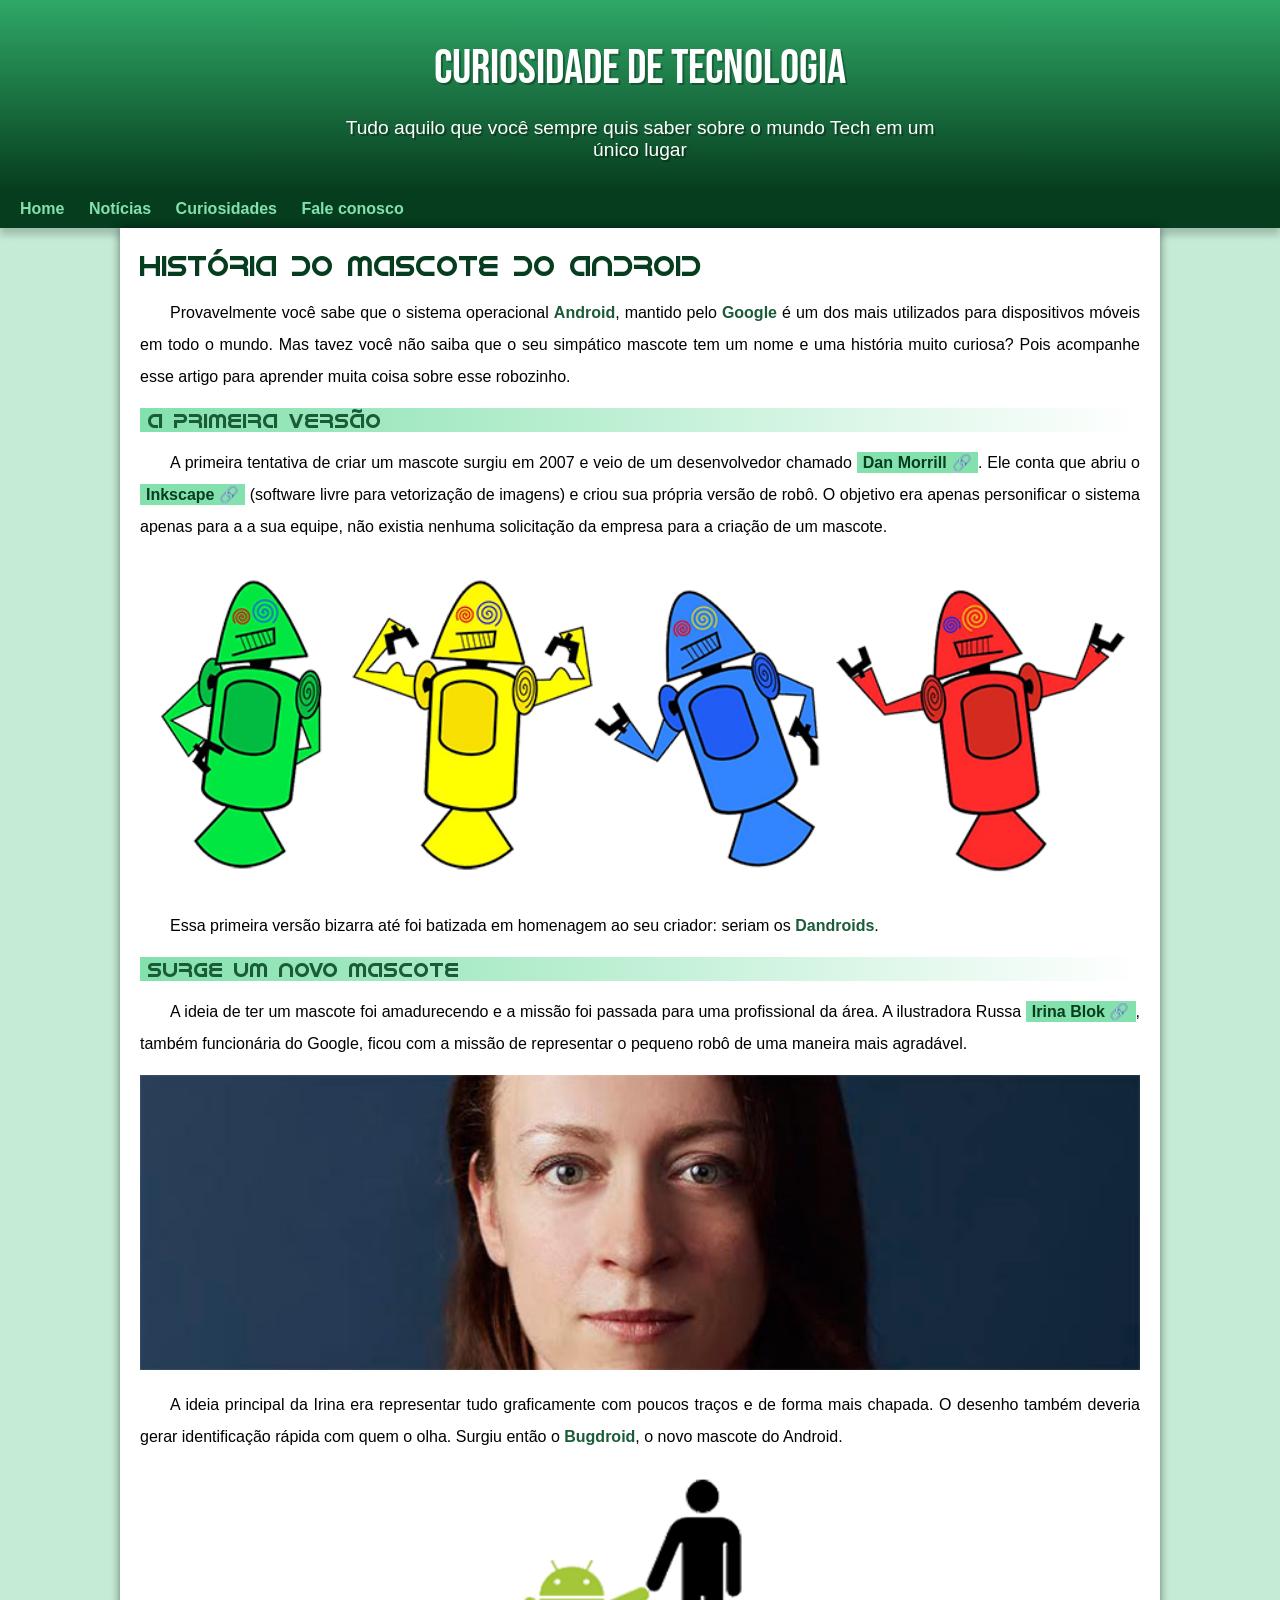
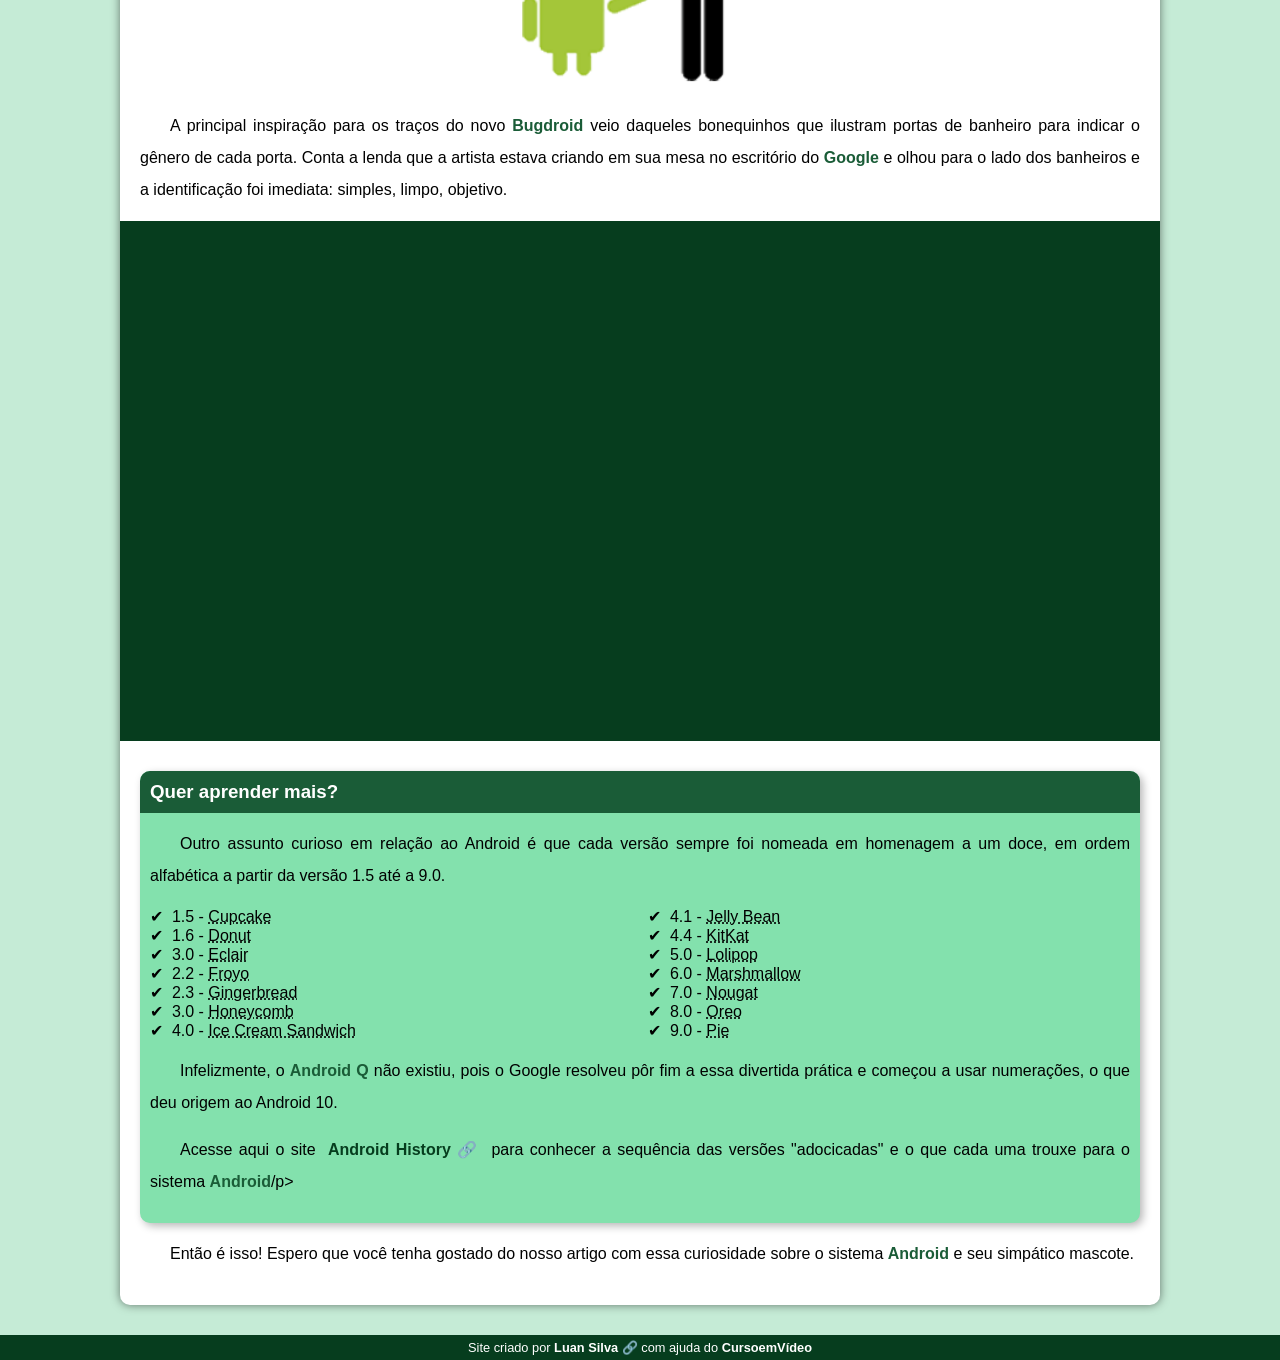
==== index.html.html @ 9293d47d "novo site" ====
<!DOCTYPE html>
<html lang="pt-br">
<head>
    <meta charset="UTF-8">
    <meta http-equiv="X-UA-Compatible" content="IE=edge">
    <meta name="viewport" content="width=device-width, initial-scale=1.0">
    <title>Como surgiu o mascote do Android?</title>
    <link rel="stylesheet" href="estilo/style.css">
    <link rel="shortcut icon" href="imagens/favicon.ico" type="image/x-icon">
</head>
<body>
    <header>
        <h1>Curiosidade de Tecnologia</h1>
        <p>Tudo aquilo que você sempre quis saber sobre o mundo Tech em um único lugar</p>
    </header> 
    <nav>
        <a href="#">Home</a>
        <a href="#">Notícias</a>
        <a href="#">Curiosidades</a>
        <a href="#">Fale conosco</a>
    </nav>    
    <main>
        <article>
            <h1>História do Mascote do Android</h1>

            <p>Provavelmente você sabe que o sistema operacional <strong>Android</strong>, mantido pelo <strong>Google</strong> é um dos mais utilizados para dispositivos móveis em todo o mundo. Mas tavez você não saiba que o seu simpático mascote tem um nome e uma história muito curiosa? Pois acompanhe esse artigo para aprender muita coisa sobre esse robozinho.</p>

            <h2>A primeira versão</h2>

            <p>A primeira tentativa de criar um mascote surgiu em 2007 e veio de um desenvolvedor chamado <a href="https://androidcommunity.com/dan-morrill-shows-us-the-android-mascot-that-almost-was-20130103/" target="_blank" class="externo">Dan Morrill</a>. Ele conta que abriu o <a href="https://inkscape.org/pt-br/" target="_blank" class="externo">Inkscape</a> (software livre para vetorização de imagens) e criou sua própria versão de robô. O objetivo era apenas personificar o sistema apenas para a a sua equipe, não existia nenhuma solicitação da empresa para a criação de um mascote.</p>

            <picture>
                <source media="(max-width: 650px)" srcset="imagens/dan-droids-pq.png">
                <img src="imagens/dan-droids.png" alt="Primeiro mascote do Android">
            </picture>

            <p>Essa primeira versão bizarra até foi batizada em homenagem ao seu criador: seriam os <strong>Dandroids</strong>.</p>

            <h2>Surge um novo mascote</h2>

            <p>A ideia de ter um mascote foi amadurecendo e a missão foi passada para uma profissional da área. A ilustradora Russa <a href="https://www.irinablok.com/" target="blank" class="externo">Irina Blok</a>, também funcionária do Google, ficou com a missão de representar o pequeno robô de uma maneira mais agradável.</p>

            <picture>
                <source media="(max-width: 650px)" srcset="imagens/irina-blok-pq.jpg">
                <img src="imagens/irina-blok.jpg" alt="Irina Blok, criadora do Bugdroid">
            </picture>

            <p>A ideia principal da Irina era representar tudo graficamente com poucos traços e de forma mais chapada. O desenho também deveria gerar identificação rápida com quem o olha. Surgiu então o <strong>Bugdroid</strong>, o novo mascote do Android.</p>

            <img src="imagens/bugdroid.png" class="pequena" alt="Bugdroid">

            <p>A principal inspiração para os traços do novo <strong>Bugdroid</strong> veio daqueles bonequinhos que ilustram portas de banheiro para indicar o gênero de cada porta. Conta a lenda que a artista estava criando em sua mesa no escritório do <strong>Google</strong> e olhou para o lado dos banheiros e a identificação foi imediata: simples, limpo, objetivo.</p>

            <div class="video">
                <iframe width="560" height="315" src="https://www.youtube.com/embed/l2UDgpLz20M" title="YouTube video player" frameborder="0" allow="accelerometer; autoplay; clipboard-write; encrypted-media; gyroscope; picture-in-picture" allowfullscreen></iframe>
            </div>
            
            <aside>
                <h3>Quer aprender mais?</h3>

                <p>Outro assunto curioso em relação ao Android é que cada versão sempre foi nomeada em homenagem a um doce, em ordem alfabética a partir da versão 1.5 até a 9.0.</p>

                <ul>
                    <li>1.5 - <abbr title="Bolo de Copo">Cupcake</abbr></li>
                    <li>1.6 - <abbr title="Rosquinha">Donut</abbr></li>
                    <li>3.0 - <abbr title="Bomba">Eclair</abbr></li>
                    <li>2.2 - <abbr title="Iogurte Congelado">Froyo</abbr></li>
                    <li>2.3 - <abbr title="Biscoito de Gengibre">Gingerbread</abbr></li>
                    <li>3.0 - <abbr title="Favo de Mel">Honeycomb</abbr></li>
                    <li>4.0 - <abbr title="Sanduíche de Sorvete">Ice Cream Sandwich</abbr></li>
                    <li>4.1 - <abbr title="Jujuba">Jelly Bean</abbr></li>
                    <li>4.4 - <abbr title="KitKat">KitKat</abbr></li>
                    <li>5.0 - <abbr title="Pirulito">Lolipop</abbr></li>
                    <li>6.0 - <abbr title="Marshmallow">Marshmallow</abbr></li>
                    <li>7.0 - <abbr title="Torrone">Nougat</abbr></li>
                    <li>8.0 - <abbr title="Oreo">Oreo</abbr></li>
                    <li>9.0 - <abbr title="Torta">Pie</abbr></li>
                </ul>

                <p>Infelizmente, o <strong>Android Q</strong> não existiu, pois o Google resolveu pôr fim a essa divertida prática e começou a usar numerações, o que deu origem ao Android 10.</p>

                <p>Acesse aqui o site <a href="https://www.android.com/intl/en_uk/" target="_blank" class="externo">Android History</a> para conhecer a sequência das versões "adocicadas" e o que cada uma trouxe para o sistema <strong>Android</strong>/p>
            </aside>
            

            <p>Então é isso! Espero que você tenha gostado do nosso artigo com essa curiosidade sobre o sistema <strong>Android</strong> e seu simpático mascote.</p>
        </article>
    </main>
    <footer>
        <p>Site criado por <a href="https://www.instagram.com/bsilva_luan/" target="_blank" class="externo">Luan Silva</a> com ajuda do <a href="https://www.youtube.com/channel/UCrWvhVmt0Qac3HgsjQK62FQ" target="_blank">CursoemVídeo</a></p>
    </footer>
</body>
</html>
---- estilo/style.css ----
@charset "UTF-8";

@import url('https://fonts.googleapis.com/css2?family=Akshar:wght@300;400;500;600;700&family=Bebas+Neue&family=Work+Sans:ital,wght@0,200;0,300;0,400;0,500;0,600;0,700;0,800;0,900;1,100;1,200;1,300;1,400;1,500;1,600;1,700;1,800;1,900&display=swap');

@font-face {
    font-family: 'android';
    src: url('../fontes/idroid.otf') format('opentype');
    font-weight: normal;
}

:root {
    --cor0: #c5ebd6;
    --cor1: #83e1ad;
    --cor2: #3ddc84;
    --cor3: #2fa866;
    --cor4: #1a5c37;
    --cor5: #063d1e;

    --fonte-padrao: Arial, Verdana, Helvetica, sans-serif;
    --fonte-destaque: 'Bebas Neue', 'cursive';
    --fonte-android: 'android', 'cursive';
}

* {
    margin: 0px;
    padding: 0px;
}

body {
    background-color: var(--cor0);
    font-family: var(--fonte-padrao);
}

a.externo::after {
    content: '\00A0\1F517';
}

header {
    background-image: linear-gradient(to bottom, var(--cor3), var(--cor5));
    min-height: 150px;
    text-align: center;
    padding-top: 40px;
}

header > h1 {
    color: white;
    font-family: var(--fonte-destaque);
    font-size: 3em;
    font-weight: normal;
    margin-bottom: 20px;
    text-shadow: 2px 2px 0px rgba(0, 0, 0, 0.274);
}

header > p {
    color: white;
    font-family: var(--fonte-padrao);
    font-size: 1.2em;
    max-width: 600px;
    padding-right: 10px;
    padding-left: 10px;
    margin: auto;
    margin-bottom: 20px;
    text-shadow: 2px 2px 0px rgba(0, 0, 0, 0.315);
}

nav {
    background-color: var(--cor5);
    padding: 10px;
    box-shadow: 0px 7px 7px rgba(0, 0, 0, 0.192);
}

nav > a {
    color: var(--cor1);
    padding: 10px;
    border-radius: 5px;
    text-decoration: none;
    font-weight: bold;
    transition-duration: .4s;
}

nav > a:hover {
    background-color: var(--cor2);
    color: var(--cor5);
}

main {
    min-width: 300px;
    max-width: 1000px;
    margin: auto;
    margin-bottom: 30px;
    padding: 20px;
    background-color: white;
    box-shadow: 0px 0px 10px rgba(0, 0, 0, 0.5);
    border-bottom-left-radius: 10px;
    border-bottom-right-radius: 10px;
}

main h1 {
    color: var(--cor5);
    font-family: var(--fonte-android);
    font-weight: normal;
    font-size: 1.8em;
}

main h2 {
    color: var(--cor4);
    font-family: var(--fonte-android);
    font-size: 1.3em;
    font-weight: normal;
    background-image: linear-gradient(to right, var(--cor1), transparent);
    text-indent: 8px;
}

main p {
    margin: 15px 0px;
    text-align: justify;
    text-indent: 30px;
    font-size: 1em;
    line-height: 2em;
}

main strong {
    color: var(--cor4);
    font-weight: bold;
}

main a {
    text-decoration: none;
    font-weight: bold;
    color: var(--cor5);
    background-color: var(--cor1);
    padding: 2px 6px;
}

main a:hover {
    text-decoration: underline;
    color:var(--cor4)
}

main img {
    width: 100%;
}

main img.pequena {
    max-width: 350px;
    display: block;
    margin: auto;
}

div.video {
    background-color: var(--cor5);
    margin-bottom: 30px;
    margin: 0px -20px 30px -20px;
    padding: 20px;
    padding-bottom: 50%;
    position: relative;
}

div.video > iframe {
    position: absolute;
    top: 5%;
    left: 5%;
    width: 90%;
    height: 90%;
}

aside {
    background-color: var(--cor1);
    padding: 10px;
    border-radius: 10px;
    box-shadow: 3px 3px 8px rgba(0, 0, 0, 0.288);
}

aside > h3 {
    background-color: var(--cor4);
    color: white;
    padding: 10px;
    margin: -10px -10px 0px -10px;
    border-radius: 10px 10px 0px 0px;
}

aside > ul {
    list-style-type: '\2714\00A0\00A0';
    list-style-position: inside;
    columns: 2;
}

footer {
    background-color: var(--cor5);
    color: white;
    text-align: center;
    font-size: 0.8em;
    padding: 5px;
}

footer a {
    color: white;
    font-weight: bolder;
    text-decoration: none;
}

footer a:hover {
    text-decoration: underline;
    color: var(--cor1);
}
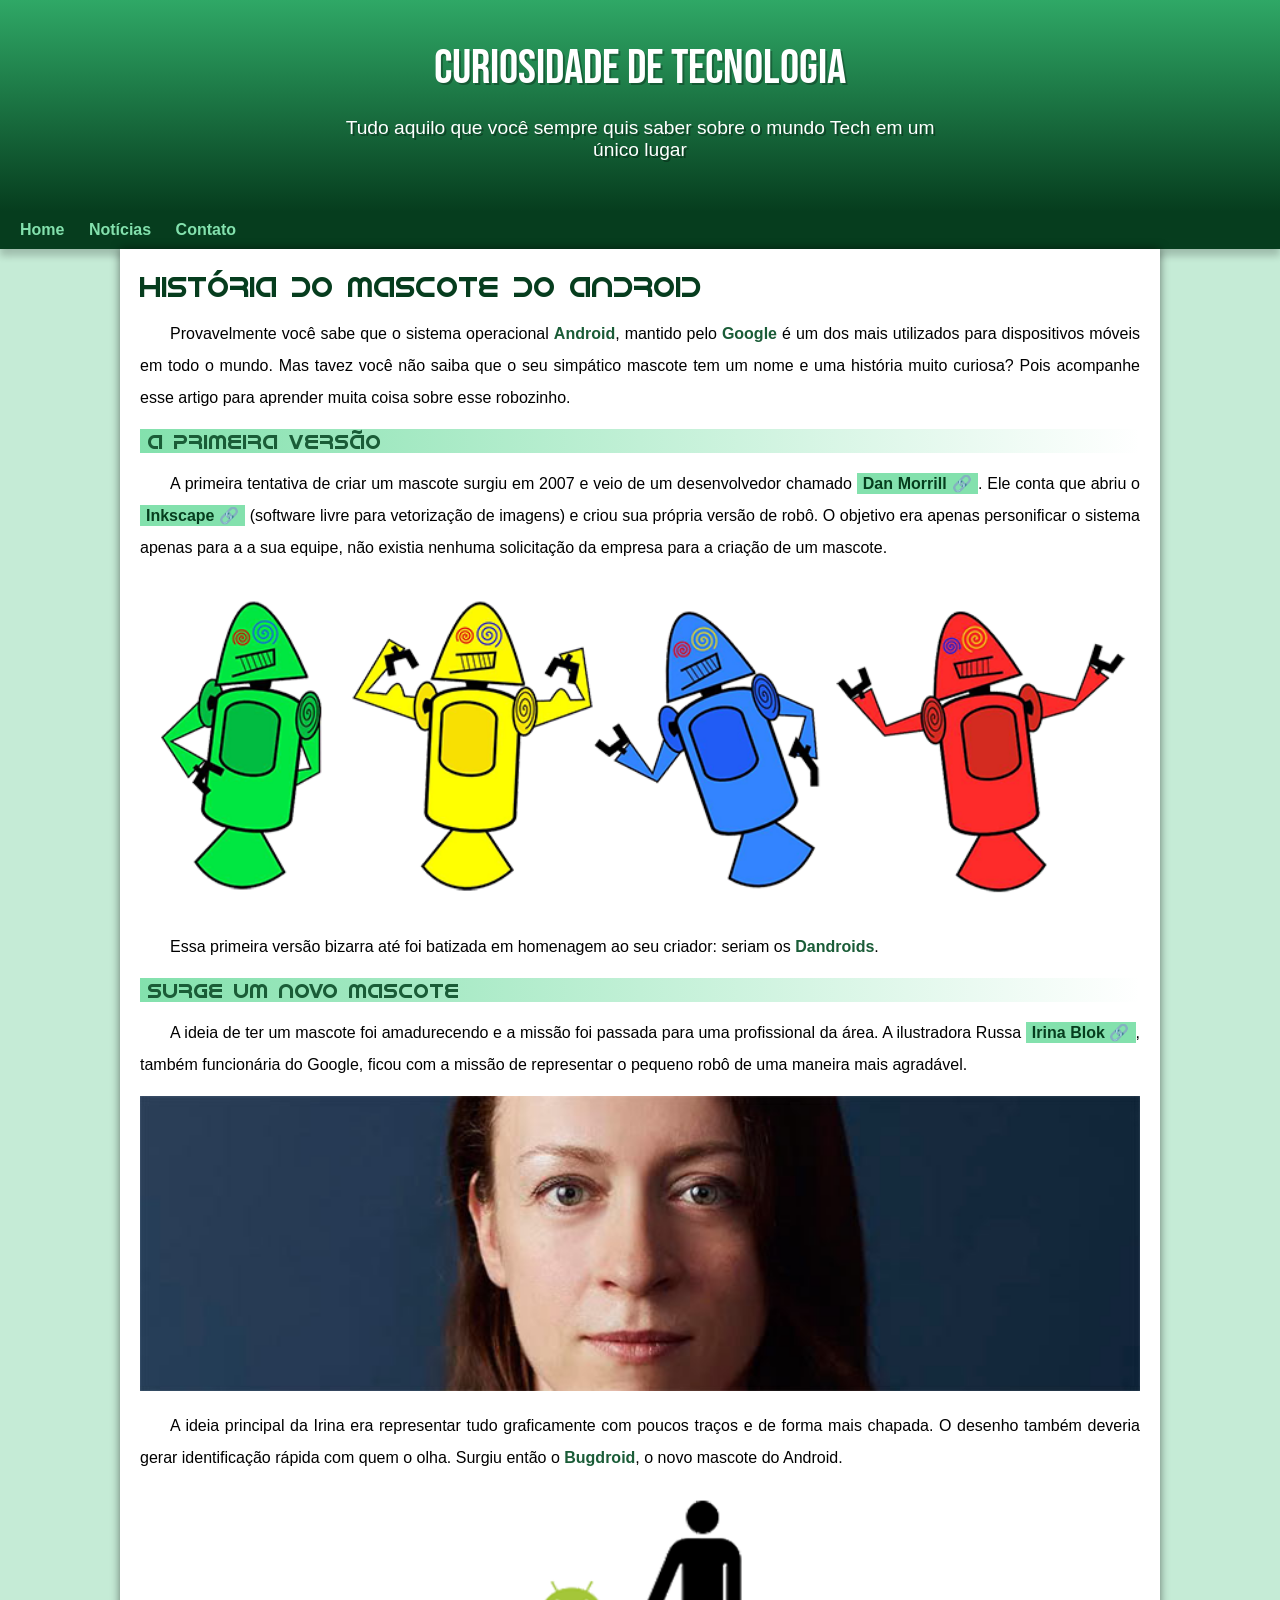
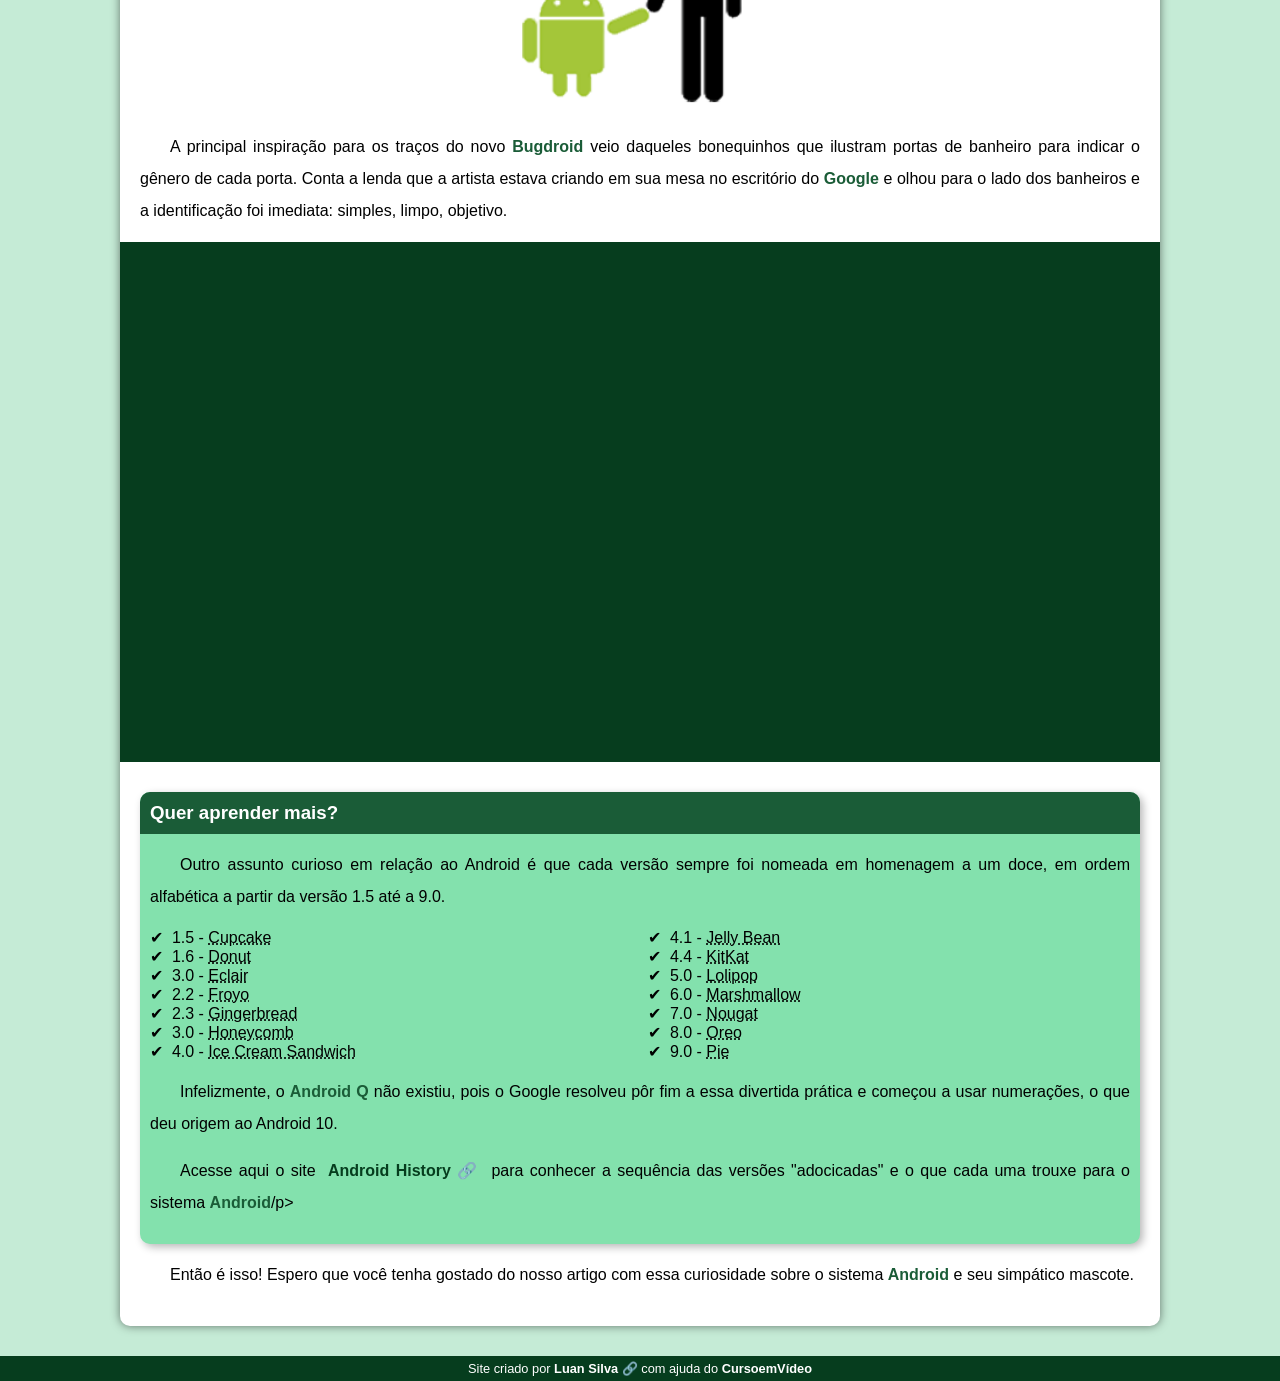
==== commit 3246f1f5: "problema de padding corrigido" ====
--- a/index.html.html
+++ b/index.html.html
@@ -16,8 +16,7 @@
     <nav>
         <a href="#">Home</a>
         <a href="#">Notícias</a>
-        <a href="#">Curiosidades</a>
-        <a href="#">Fale conosco</a>
+        <a href="#">Contato</a>
     </nav>    
     <main>
         <article>
--- a/estilo/style.css
+++ b/estilo/style.css
@@ -59,7 +59,7 @@
     padding-right: 10px;
     padding-left: 10px;
     margin: auto;
-    margin-bottom: 20px;
+    padding-bottom: 50px;
     text-shadow: 2px 2px 0px rgba(0, 0, 0, 0.315);
 }
 
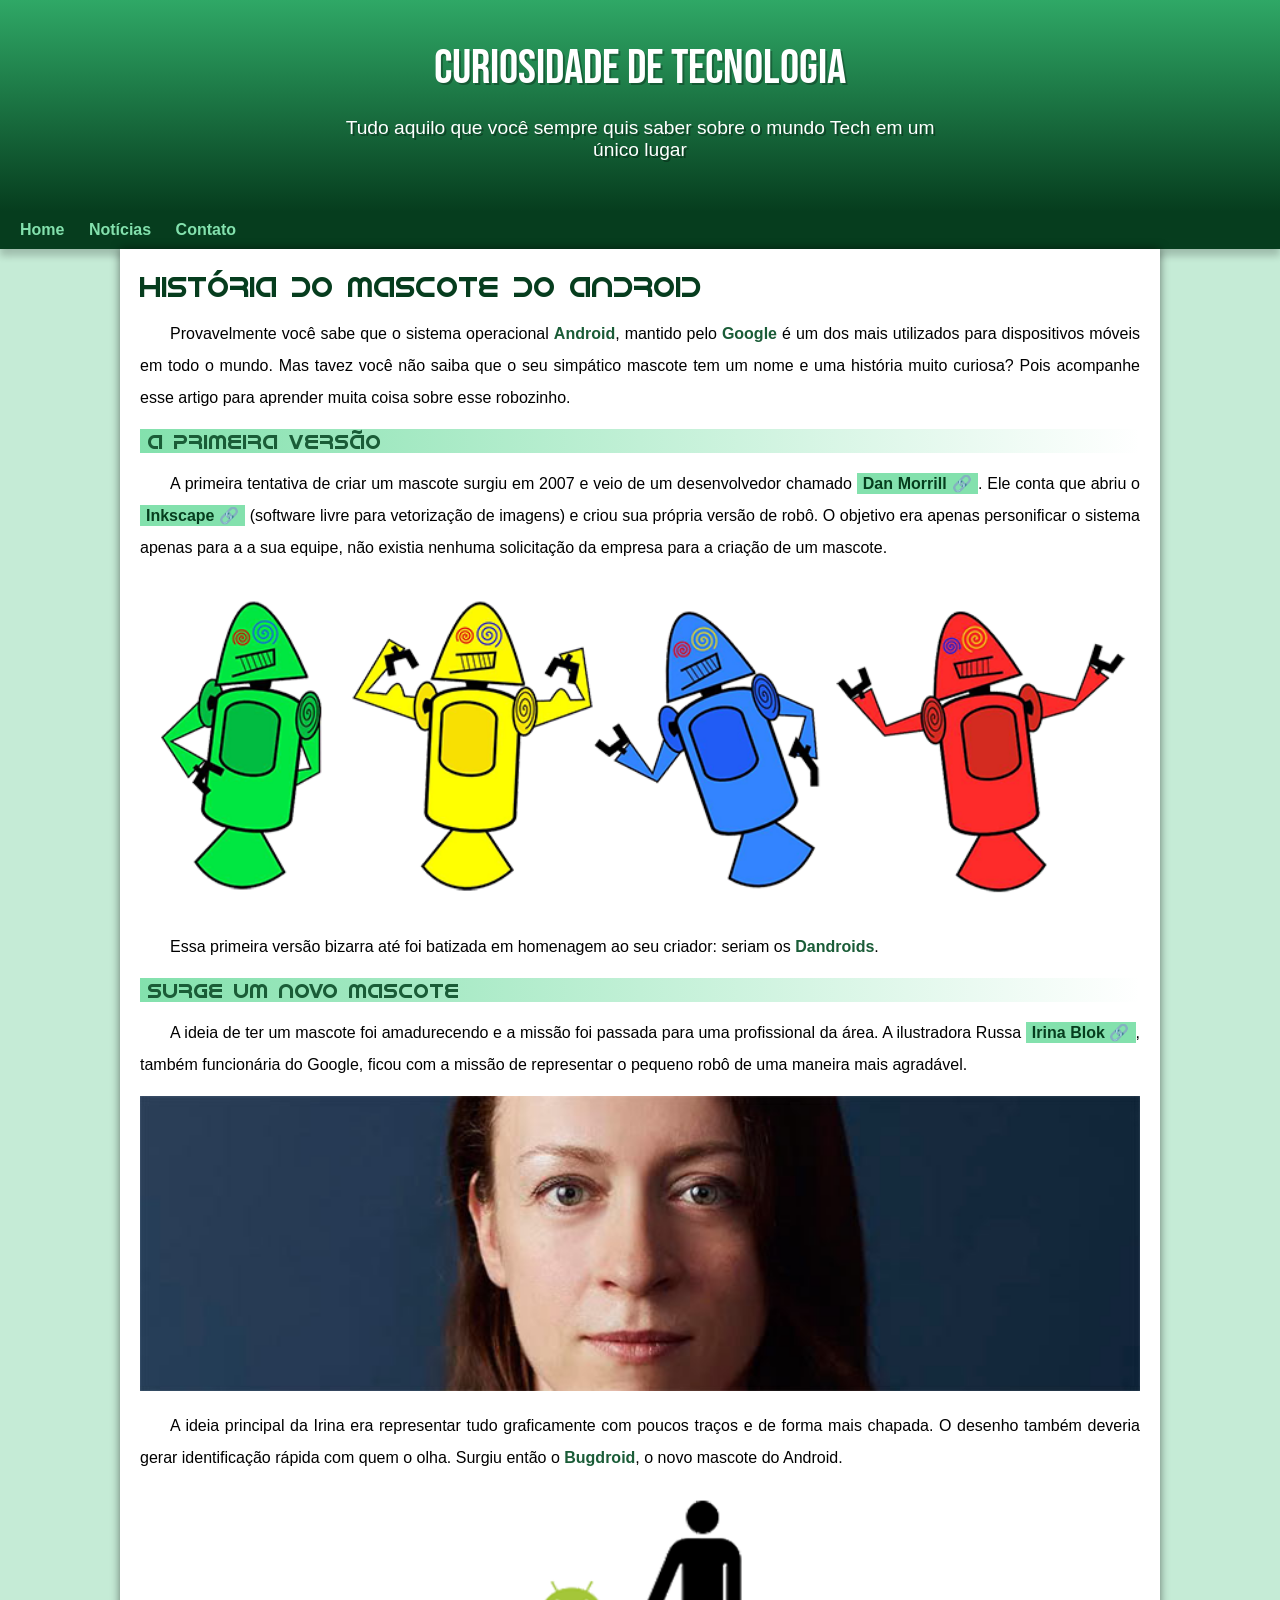
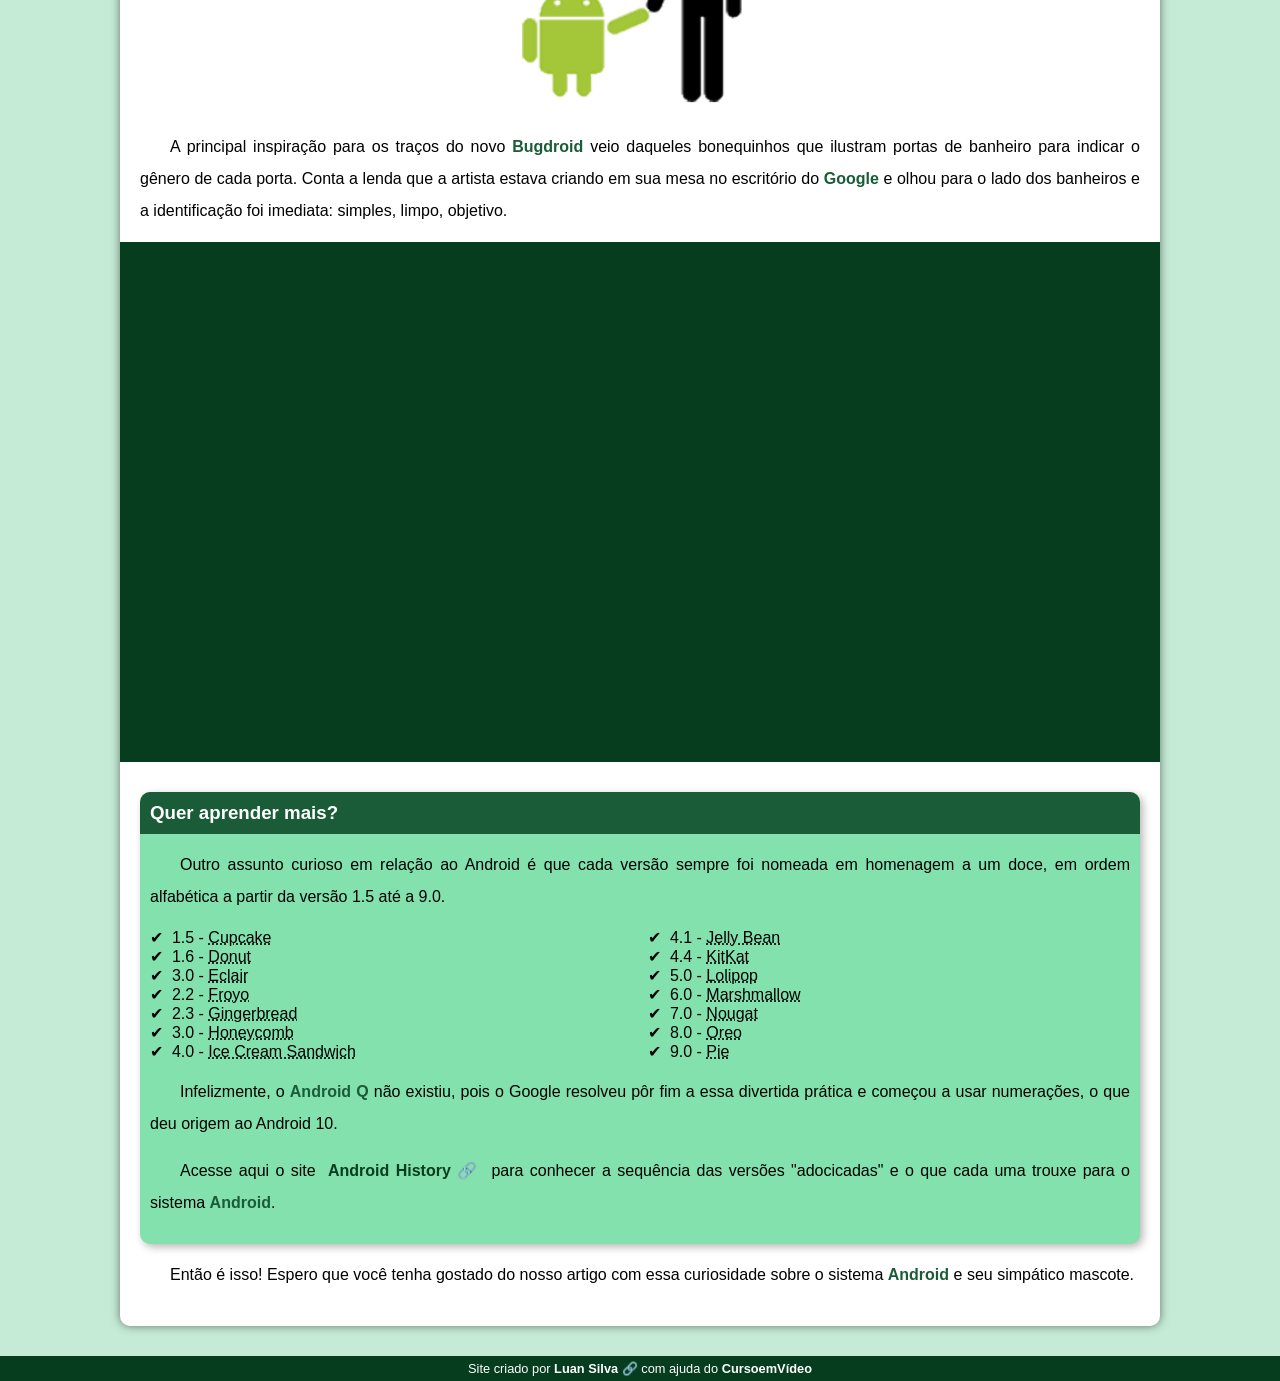
==== commit 0d5a4cf8: "Atualização" ====
--- a/index.html.html
+++ b/index.html.html
@@ -78,7 +78,9 @@
 
                 <p>Infelizmente, o <strong>Android Q</strong> não existiu, pois o Google resolveu pôr fim a essa divertida prática e começou a usar numerações, o que deu origem ao Android 10.</p>
 
-                <p>Acesse aqui o site <a href="https://www.android.com/intl/en_uk/" target="_blank" class="externo">Android History</a> para conhecer a sequência das versões "adocicadas" e o que cada uma trouxe para o sistema <strong>Android</strong>/p>
+                <p>
+                    Acesse aqui o site <a href="https://www.android.com/intl/en_uk/" target="_blank" class="externo">Android History</a> para conhecer a sequência das versões "adocicadas" e o que cada uma trouxe para o sistema <strong>Android</strong>.
+                </p>
             </aside>
             
 
